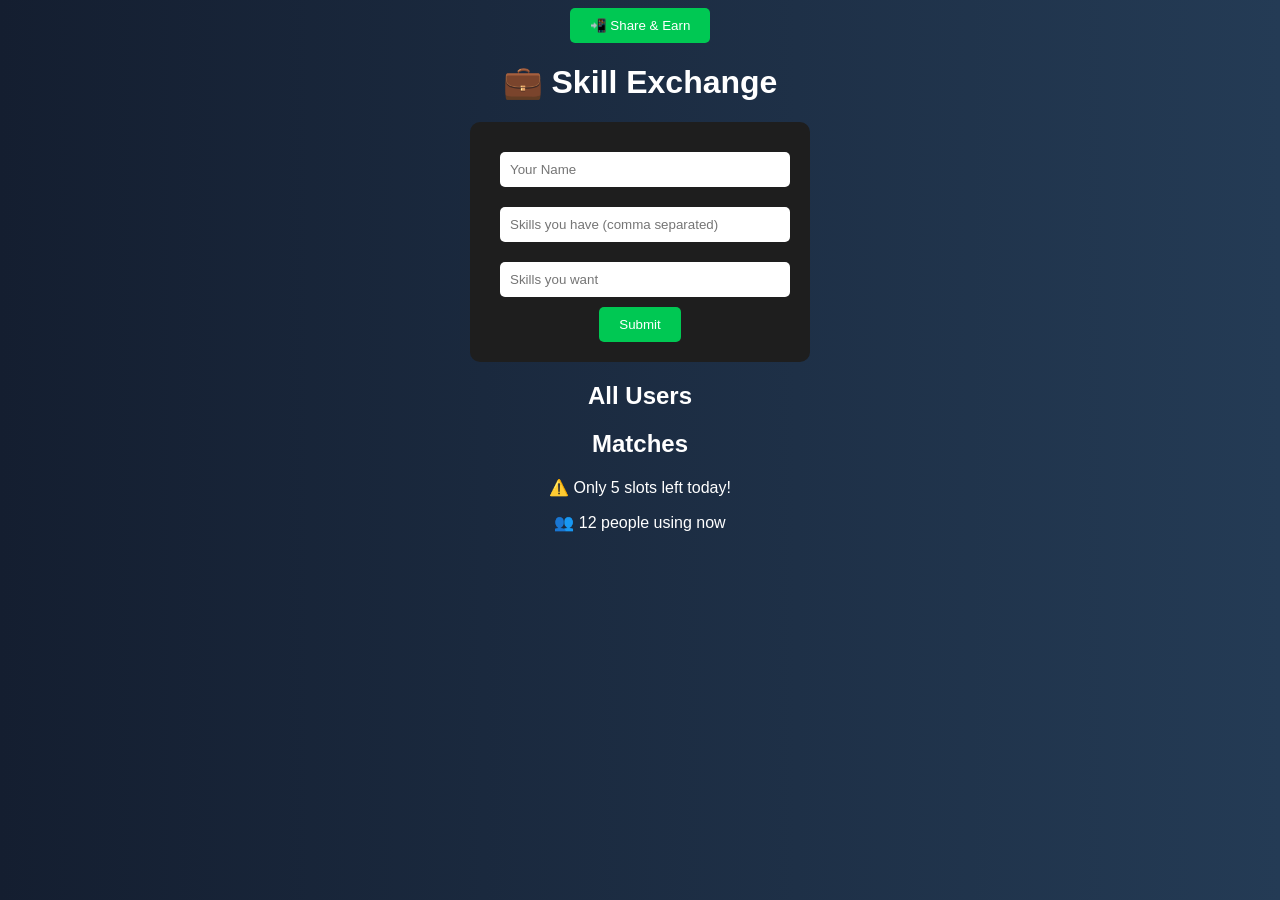
==== skill exchange/index.html @ b63037b6 "Add files via upload" ====
<!DOCTYPE html>
<html>
<head>
    <title>Skill Exchange</title>
    <button onclick="shareSite()">📲 Share & Earn</button>
    <link rel="stylesheet" href="style.css">
</head>

<body>

<h1>💼 Skill Exchange</h1>

<!-- INPUT FORM -->
<div class="form">
    <input id="name" placeholder="Your Name">
    <input id="have" placeholder="Skills you have (comma separated)">
    <input id="want" placeholder="Skills you want">
    
    <button onclick="saveUser()">Submit</button>
</div>

<h2>All Users</h2>
<div id="users"></div>

<h2>Matches</h2>
<div id="matches"></div>

<div id="paymentPopup" class="popup">
    <div class="popup-content">
        Unlock Now ₹49 🔥
        <p>Pay ₹49 via GPay</p>

        <a href="upi://pay?pa=aarchimodi27@okhdfcbank&pn=SkillSwap&am=49&cu=INR">
            <button>Pay Now 🚀</button>
        </a>

        <p>After payment, upload screenshot 👇</p>

        <input type="file" id="screenshot">

        <button onclick="verifyPayment()">Submit Proof ✅</button>

        <button onclick="closePopup()">Cancel ❌</button>
    </div>
</div>
<script src="script.js"></script>
<p id="slots">⚠️ Only 5 slots left today!</p>
<p id="usersCount">👥 12 people using now</p>

</body>
</html>
---- skill exchange/style.css ----
body {
    font-family: Arial;
    background: linear-gradient(to right, #141e30, #243b55);
    color: white;
    text-align: center;
}

h1 {
    margin-top: 20px;
}

.form {
    background: #1e1e1e;
    padding: 20px;
    margin: 20px auto;
    width: 300px;
    border-radius: 10px;
}

input {
    width: 90%;
    padding: 10px;
    margin: 10px;
    border-radius: 5px;
    border: none;
}

button {
    padding: 10px 20px;
    background: #00c853;
    color: white;
    border: none;
    cursor: pointer;
    border-radius: 5px;
}

.card {
    background: #1e1e1e;
    padding: 15px;
    margin: 10px auto;
    width: 300px;
    border-radius: 10px;
    transition: 0.3s;
    <span style="color: yellow;">🔥 Trending</span>
}

.card:hover {
    transform: scale(1.05);
}
.popup {
    display: none;
    position: fixed;
    top: 0;
    left: 0;
    width: 100%;
    height: 100%;
    background: rgba(0,0,0,0.7);
}

.popup-content {
    background: #1e1e1e;
    padding: 20px;
    margin: 100px auto;
    width: 300px;
    border-radius: 10px;
    text-align: center;
}
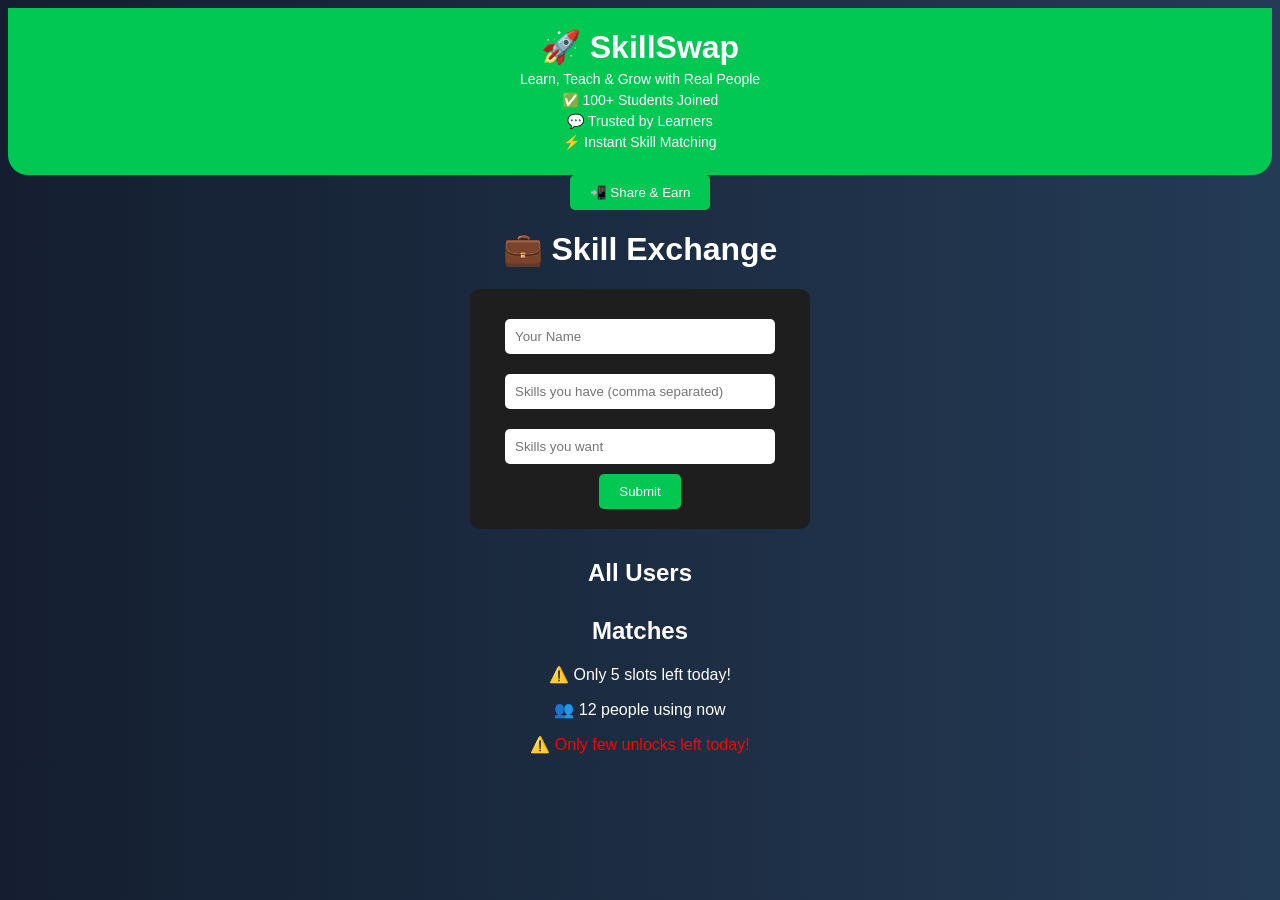
==== commit 43d43622: "Add files via upload" ====
--- a/skill exchange/index.html
+++ b/skill exchange/index.html
@@ -1,3 +1,10 @@
+<div class="header">
+    <h1>🚀 SkillSwap</h1>
+    <p>Learn, Teach & Grow with Real People</p>
+    <p>✅ 100+ Students Joined</p>
+<p>💬 Trusted by Learners</p>
+<p>⚡ Instant Skill Matching</p>
+</div>
 <!DOCTYPE html>
 <html>
 <head>
@@ -46,6 +53,6 @@
 <script src="script.js"></script>
 <p id="slots">⚠️ Only 5 slots left today!</p>
 <p id="usersCount">👥 12 people using now</p>
-
+<p style="color:red;">⚠️ Only few unlocks left today!</p>
 </body>
 </html>
--- a/skill exchange/style.css
+++ b/skill exchange/style.css
@@ -1,3 +1,21 @@
+.header {
+    background: #00c853;
+    padding: 20px;
+    border-radius: 0 0 20px 20px;
+}
+
+.header h1 {
+    margin: 0;
+}
+
+.header p {
+    margin: 5px;
+    font-size: 14px;
+}
+
+h2 {
+    margin-top: 30px;
+}
 body {
     font-family: Arial;
     background: linear-gradient(to right, #141e30, #243b55);
@@ -34,14 +52,12 @@
     border-radius: 5px;
 }
 
-.card {
+    .card {
     background: #1e1e1e;
     padding: 15px;
-    margin: 10px auto;
-    width: 300px;
+    margin: 15px auto;
+    width: 90%;
     border-radius: 10px;
-    transition: 0.3s;
-    <span style="color: yellow;">🔥 Trending</span>
 }
 
 .card:hover {
